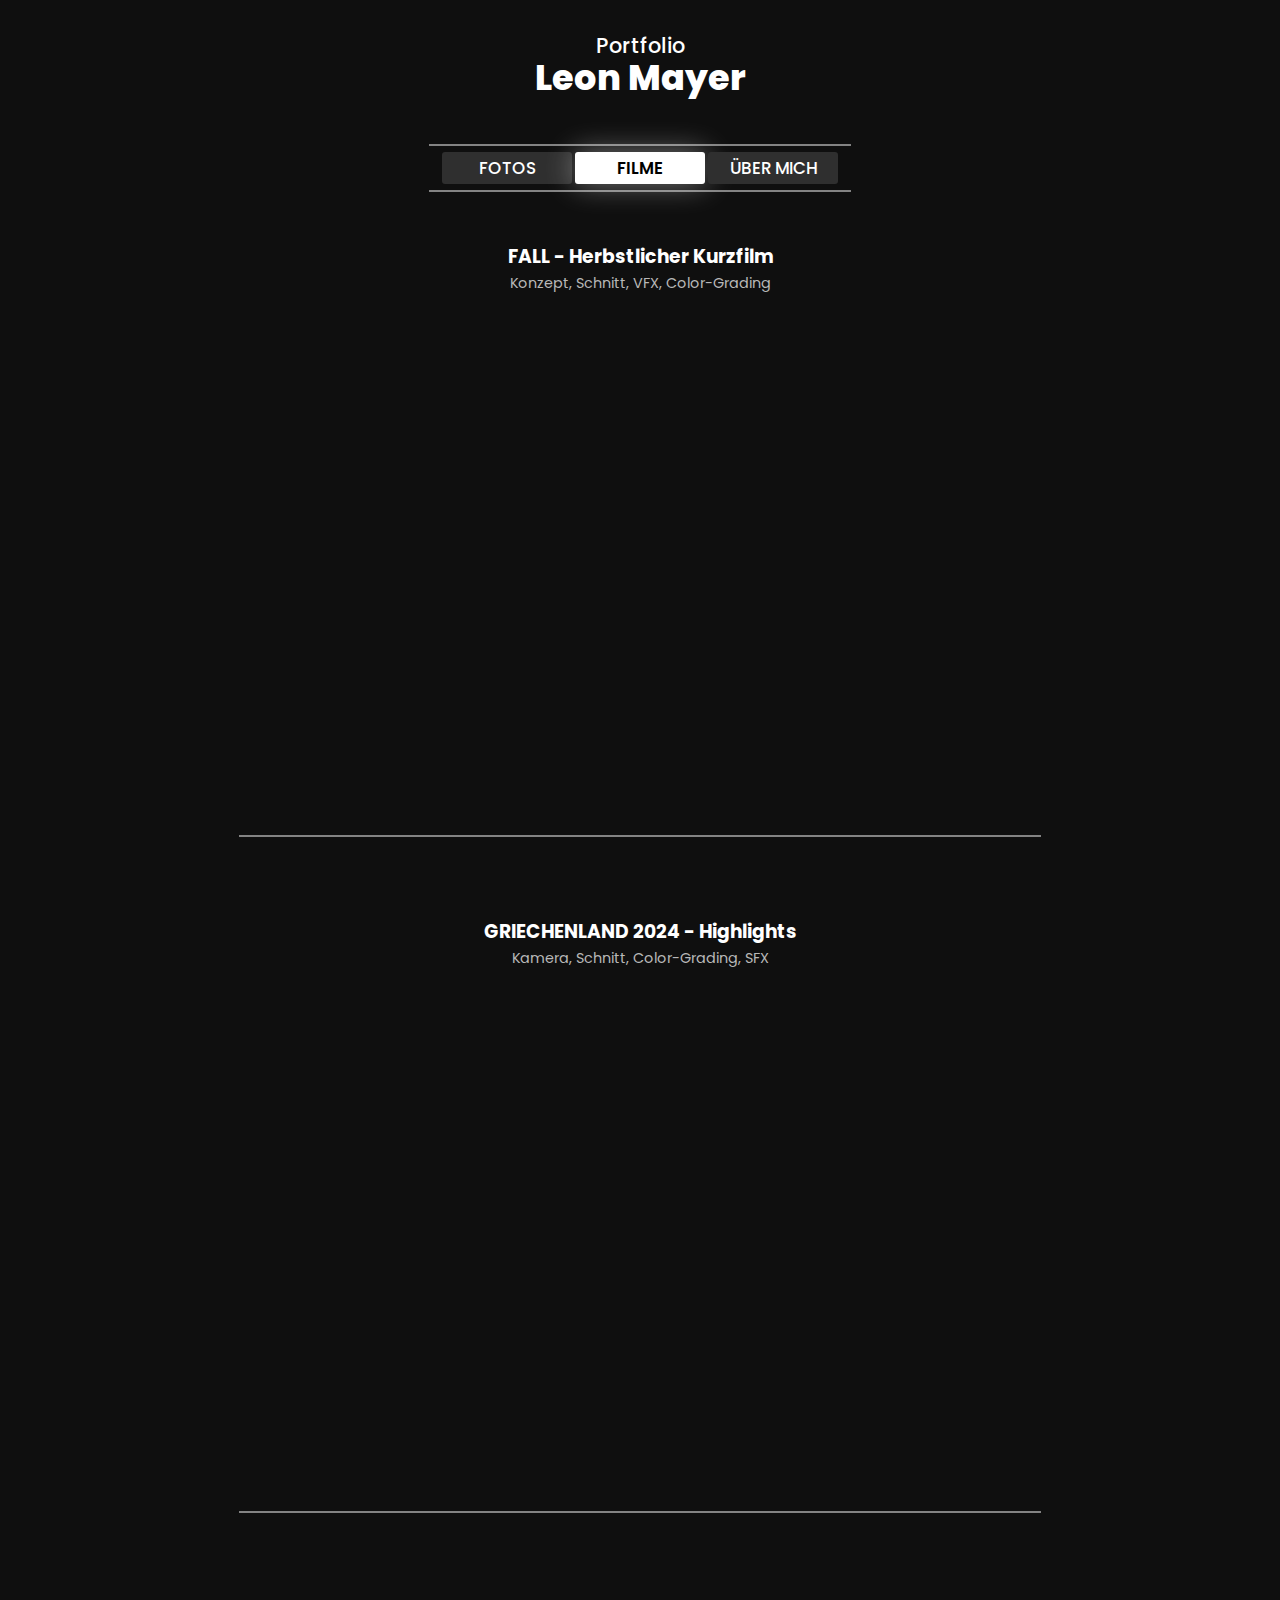
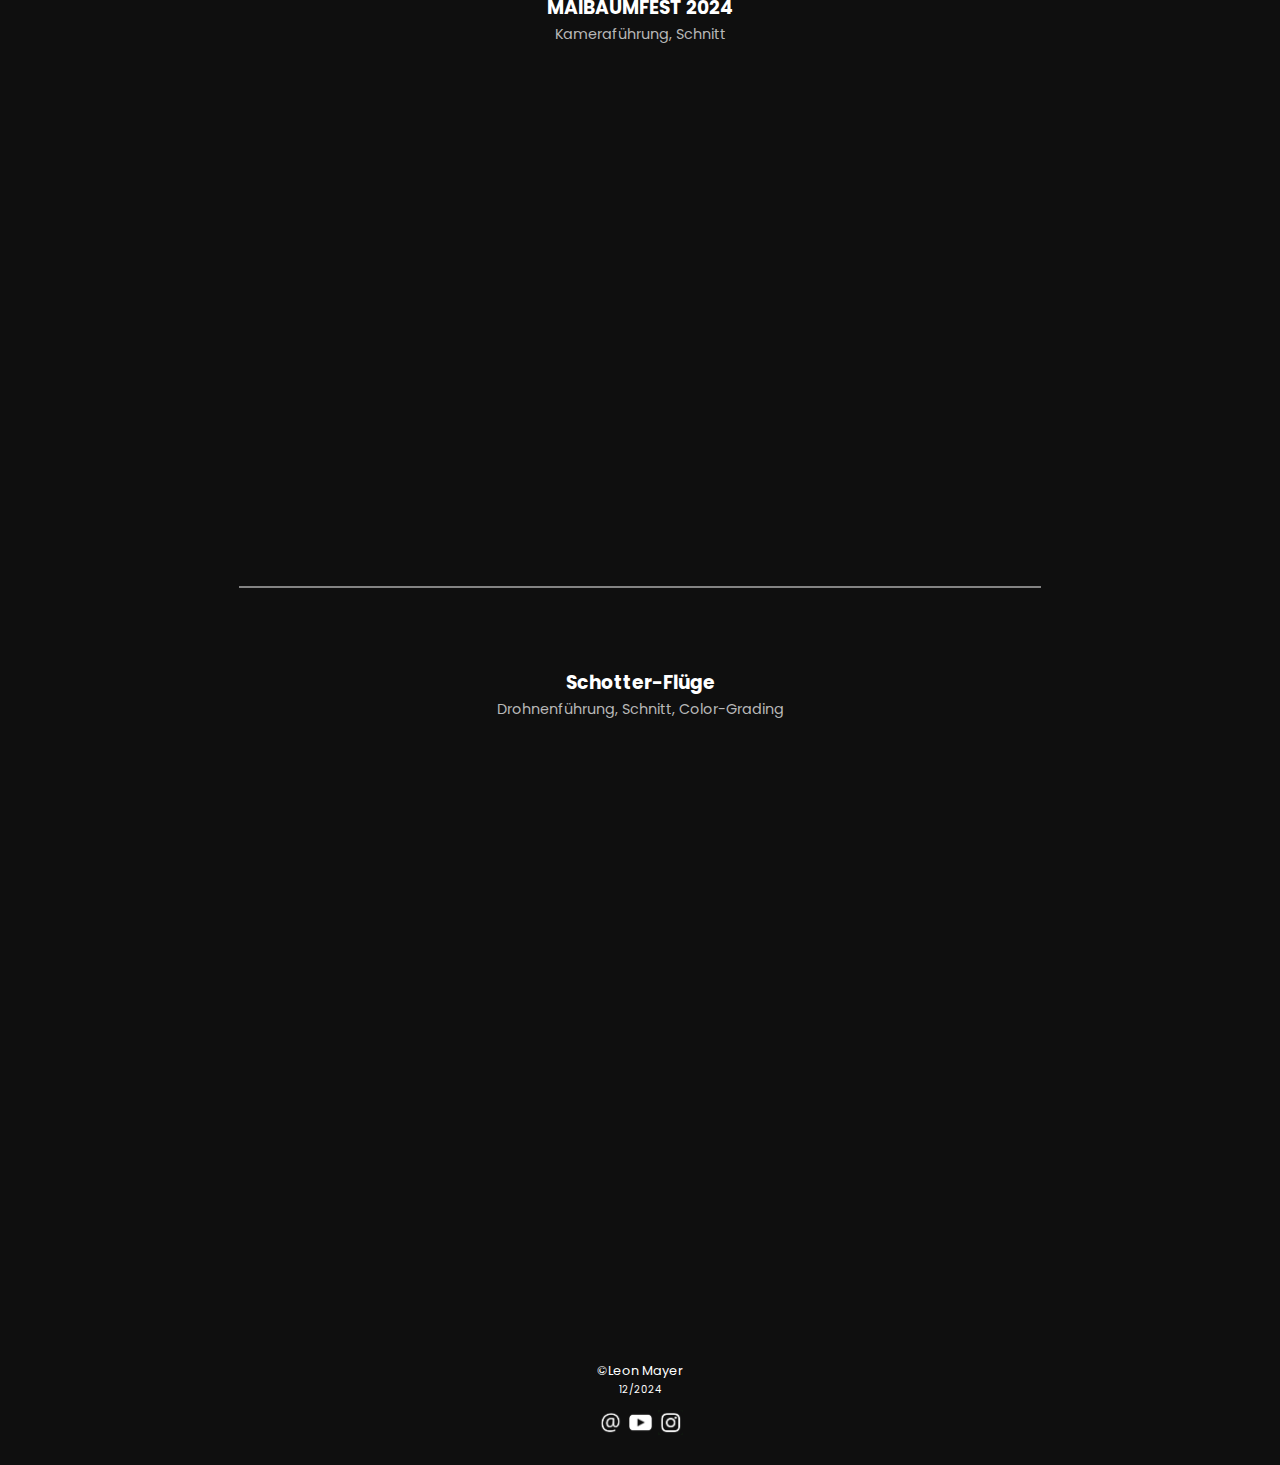
==== filme/index.html @ c73dd696 "Add files via upload" ====
<!DOCTYPE html>
<html lang="de">
<head>
    <meta charset="UTF-8">
    <meta name="viewport" content="width=device-width, initial-scale=1.0">
    <meta property="og:title" content="Leon Mayer - Portfolio">
    <meta property="og:description" content="Eine Sammlung meiner besten Fotos und Filme.">
    <meta property="og:image" content="/Fotos/Preview.jpg">
    <title>Leon Mayer - Portfolio</title>
    <link rel="stylesheet" href="/standard.css">
    <link rel="stylesheet" href="/filme.css">
    <link rel="icon" type="image/x-icon" href="/Fotos/Favicon.png">
    <style>
        #menuHome:hover {
            color: white;
        }
    </style>
</head>
<body>
    <h2>Portfolio</h2>
    <h1 style="margin-bottom: 10px;">Leon Mayer</h1>
    <hr id="firstHr">
    <div id="buttons">
        <a href="https://mayer-leon.github.io">FOTOS</a>
        <a href="/filme" class="shadow" style="color: black; background-color: white; font-weight: 600;">FILME</a>
        <a href="/über-mich">ÜBER MICH</a>
    </div>
    <hr id="secondHr">

    <h3 style="margin-bottom: 2px;">FALL - Herbstlicher Kurzfilm</h3>
    <p style="color: #b8b8b8; margin-top: 0; font-size: 0.9rem;" >Konzept, Schnitt, VFX, Color-Grading</p>
    <iframe width="1280" height="640" src="https://www.youtube.com/embed/0U8Gvdx6nfU?controls=1&showinfo=0&rel=0&modestbranding=1&vq=hd1080" title="FALL - Herbstlicher Kurzfilm" class="videos" frameborder="0" allow="accelerometer; autoplay; clipboard-write; encrypted-media; gyroscope; picture-in-picture; web-share" referrerpolicy="strict-origin-when-cross-origin" allowfullscreen></iframe>
    <hr class="width80">

    <h3 style="margin-bottom: 2px;">GRIECHENLAND 2024 - Highlights</h3>
    <p style="color: #b8b8b8; margin-top: 0; font-size: 0.9rem;" >Kamera, Schnitt, Color-Grading, SFX</p>
    <iframe width="1280" height="640" src="https://www.youtube.com/embed/SDPRp-0QzoE?controls=1&showinfo=0&rel=0&modestbranding=1&vq=hd1080" title="Griechenland 2024 - Highlights" class="videos" frameborder="0" allow="accelerometer; autoplay; clipboard-write; encrypted-media; gyroscope; picture-in-picture; web-share" referrerpolicy="strict-origin-when-cross-origin" allowfullscreen></iframe>
    <hr class="width80">

    <h3 style="margin-bottom: 2px;">MAIBAUMFEST 2024</h3>
    <p style="color: #b8b8b8; margin-top: 0; font-size: 0.9rem;">Kameraführung, Schnitt</p>
    <iframe width="1280" height="640" src="https://www.youtube.com/embed/i1Dke2Pkg2s?controls=1&showinfo=0&rel=0&modestbranding=1&vq=hd1080" title="Maibaumfest 2024" class="videos" frameborder="0" allow="accelerometer; autoplay; clipboard-write; encrypted-media; gyroscope; picture-in-picture; web-share" referrerpolicy="strict-origin-when-cross-origin" allowfullscreen></iframe>
    <hr class="width80">

    <h3 style="margin-bottom: 2px;">Schotter-Flüge</h3>
    <p style="color: #b8b8b8; margin-top: 0; font-size: 0.9rem;">Drohnenführung, Schnitt, Color-Grading</p>
    <iframe width="1280" height="640" src="https://www.youtube.com/embed/bCW0jVnxfGk?controls=1&showinfo=0&rel=0&modestbranding=1&vq=hd1080" title="Schotter-Flüge" class="videos" frameborder="0" allow="accelerometer; autoplay; clipboard-write; encrypted-media; gyroscope; picture-in-picture; web-share" referrerpolicy="strict-origin-when-cross-origin" allowfullscreen></iframe>

    <div id="footer">
        <p>©Leon Mayer<br><span class="xs">12/2024</span></p>
        <div id="socials">
            <button onclick="email()"><img src="/Fotos/Mail.jpg" alt="E-Mail"></button>
            <a href="https://youtube.com/@leonm.videos/"><img src="/Fotos/YT.jpg" alt="YouTube"></a>
            <a href="https://instagram.com/leonm.fotos/"><img src="/Fotos/Insta.jpg" alt="Instagram"></a>
        </div>
        <a href="mailto:leonmayer.fotos@gmail.com" id="mail" style="display: none;">leonmayer.fotos@gmail.com</a>
    </div>

    <script>
        function email() {
            let mail = document.getElementById("mail");
            mail.style.display = "block";
            let socials = document.getElementById("socials");
            socials.style.marginBottom = "0px";
        };

        const videos = document.querySelectorAll(".videos");
        videos.forEach(video => {
        video.style.height = document.body.scrollWidth * 0.95 / 2 + "px";
        });
    </script>
</body>
</html>
---- standard.css ----
@import url('https://fonts.googleapis.com/css2?family=Poppins:ital,wght@0,100;0,200;0,300;0,400;0,500;0,600;0,700;0,800;0,900;1,100;1,200;1,300;1,400;1,500;1,600;1,700;1,800;1,900&display=swap');

:root {
    --bg: #0f0f0f;
    --button: #2f2f2f;
    --text: #ffffff;
    --white: #ffffff;
    --black: #000000;
    --darkGrey: #b6b6b6;
    --lightGrey: #464646;
    --menu: #373737;
    --menuOver: #5555558e;
    --theme: #2179ac;
    --themeLight: #ffffff;
    --themeDark: #202020;

    --menuHeight: 50px;
    --pages: 850px;
    --maxPages: 90%;
}

body {
    font-family: "Poppins", sans-serif;
    background-color: var(--bg);
    color: var(--text);
    align-self: center;
    text-align: center;
    margin-top: 0px;
    margin-left: 0;
    margin-right: 0;
    margin-bottom: 0;
    zoom: 100%;
    scroll-behavior: smooth;
    width: 100%;
}

::selection {
    color: var(--black);
    background-color: var(--white);
}

h1 {
    margin-bottom: 0px;
    margin-top: -10px;
    padding-top: -10px;
    font-size: 35px;
    font-weight: 800;
}

h2 {
    margin-top: 30px;
    margin-bottom: 0px;
    font-weight: 500;
    font-size: 1.3rem;
}

.h3 {
    font-weight: 400;
    margin-left: 0px;
    margin-right: 0px;
    margin-top: 0;
    margin-bottom: 5px;
    font-size: 1.2rem;
    display: inline-block;
}

a {    
    color: var(--white);
}

p {
    font-size: 1rem;
    margin-top: 10px;
}

button {
    font-family: "Poppins", sans-serif;
    font-size: 1.05rem;
    font-weight: 700;
    text-decoration: none;
    height: 30px;
    padding-bottom: 2px;
    padding-left: 40px;
    padding-right: 40px;
    border-radius: 70px;
    border-style: none;
}

#buttons {
    display: flex;
    flex-direction: row;
    align-items: center;
    justify-content: center;
    flex-wrap: wrap;
    gap: 3px;
    max-width: 90%;
    width: 396px;
    margin: auto;
}

#buttons a {
    background-color: var(--button);
    display: inline;
    position: relative;
    text-decoration: none;
    width: 130px;
    padding-top: 3px;
    padding-bottom: 3px;
    font-size: 1.05rem;
    font-weight: 500;
    transition: 200ms;
    border-radius: 3px;
}

hr {
    border-color: #838383;
    border-style: solid;
    border-width: 1px;
    width: 420px;
    max-width: 90%;
}

#firstHr {
    margin-top: 40px;
    margin-bottom: 6px;
}

#secondHr {
    margin-top: 6px;
    margin-bottom: 50px;
}

button:hover {
    cursor: pointer;
}

@media (max-width: 457px) {
    #buttons {
        width: 400px;
    }

    #buttons a {
        width: 300px;
    }

    hr {
        width: 320px;
    }
}

#footer {
    margin-top: 120px;
}

#footer p, a {
    font-size: .8rem;
    padding: 0;
    margin-top: 0;
}

#mail {
    display: none;
    margin-bottom: 15px;
    margin-top: 5px;
}

#footer a {
    display: block;
}

#socials {
    margin: auto;
    display: flex;
    flex-direction: row;
    align-items: center;
    justify-content: center;
    height: 30px;
    gap: 5px;
    margin-top: 0px;
    margin-bottom: 25px;
}

#socials button {
    margin: 0;
    padding: 0;
    background-color: transparent;
}

#socials p {
    margin-right: 3px;
    padding-top: 6px;
}

#socials a img, #socials button img {
    width: 25px;
    mix-blend-mode: screen;
}

@media (hover: hover) and (pointer: fine) {
    #buttons a:hover {
        background-color: rgb(83, 83, 83);
    }
}

.xs {
    font-size: 10px;
}

@media (min-width: 457px) {
    .shadow {
        box-shadow: 0px 0px 30px #ffffff6e;
    }
}
---- filme.css ----
#menuFilme, #dialogFilme {
    color: white;
}

#space {
    height: var(--menuHeight);
}

.videos {
    width: 95%;
    max-width: 1000px;
    max-height: 500px;
    border-radius: 5px;
}

.width80 {
    width: 80%;
    max-width: 800px;
    margin-top: 20px;
    margin-bottom: 80px;
}

.comingSoon {
    background-color: #11202b;
    margin: auto;
    display: flex;
    flex-direction: row;
    align-items: center;
    justify-content: center;
    width: 95%;
    max-width: 1000px;
    border-radius: 5px;
}

.comingSoon p {
    font-size: 15px;
    font-weight: 500;
}
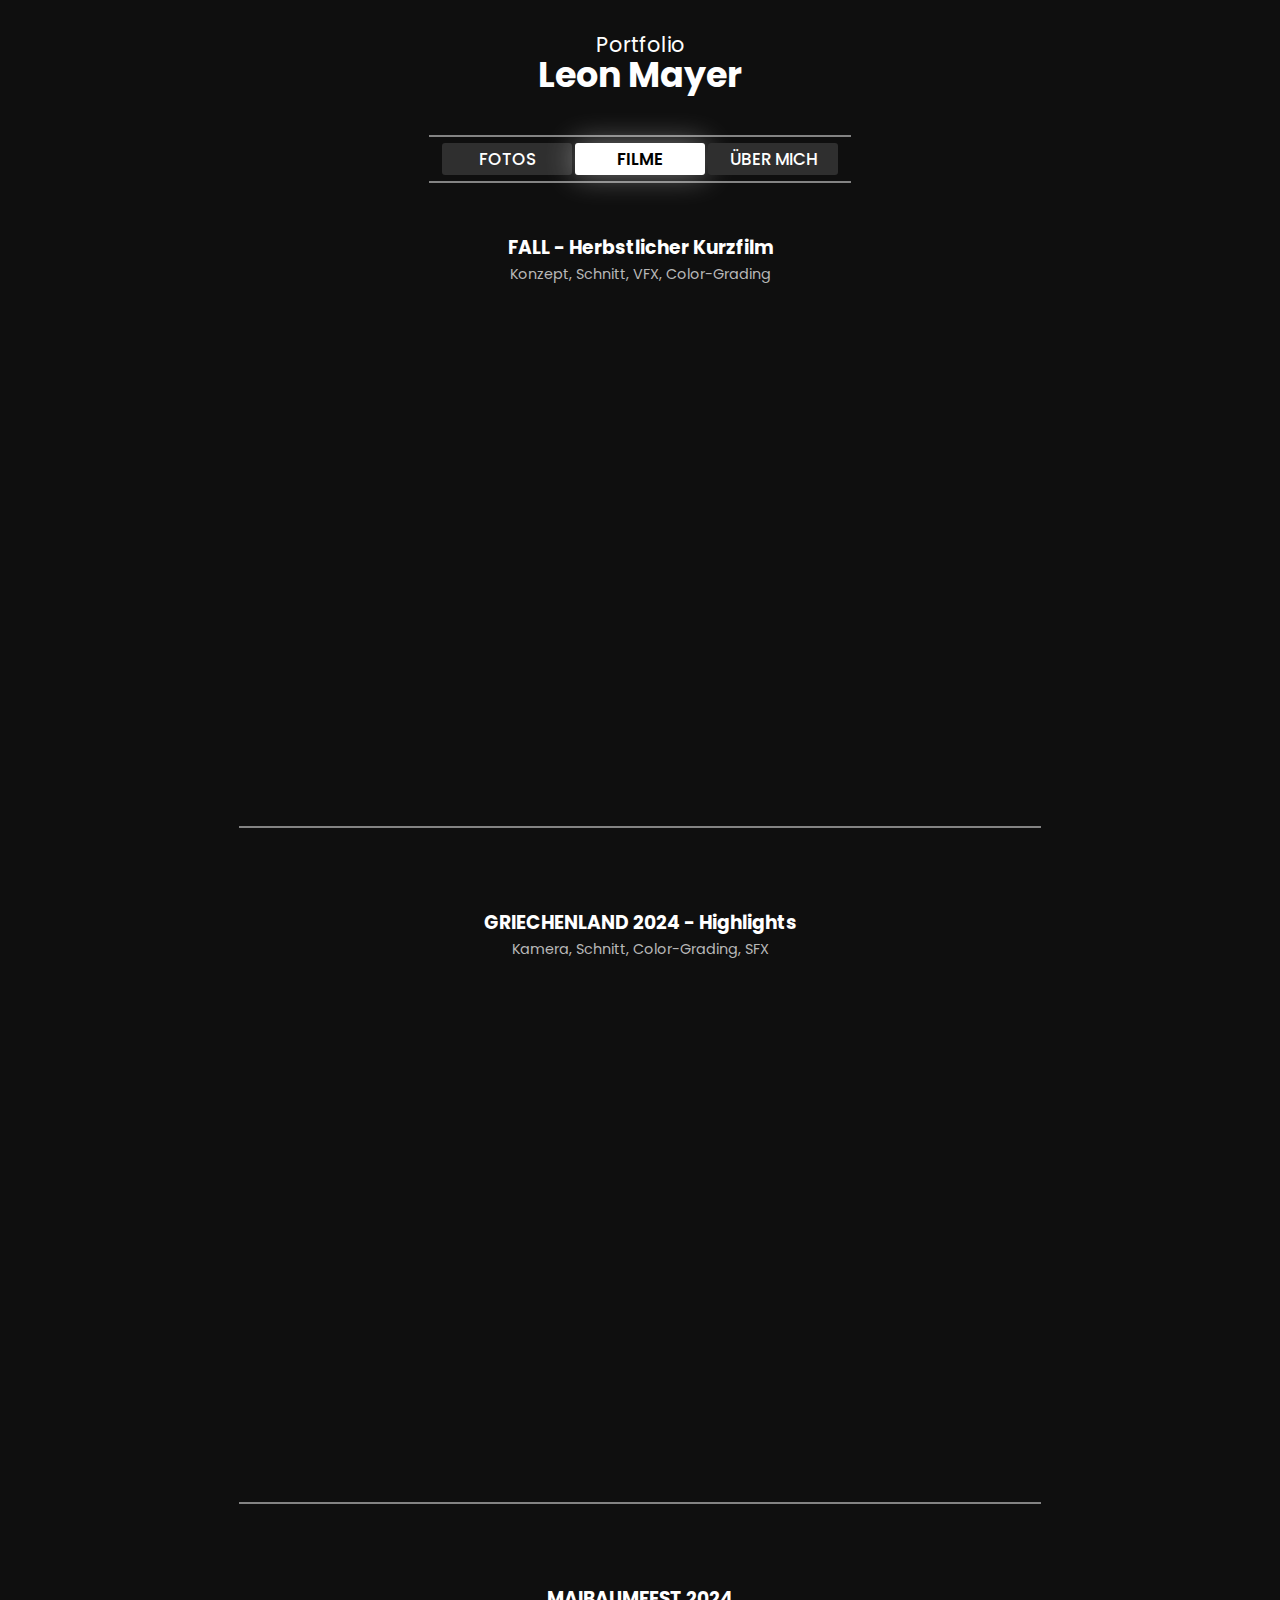
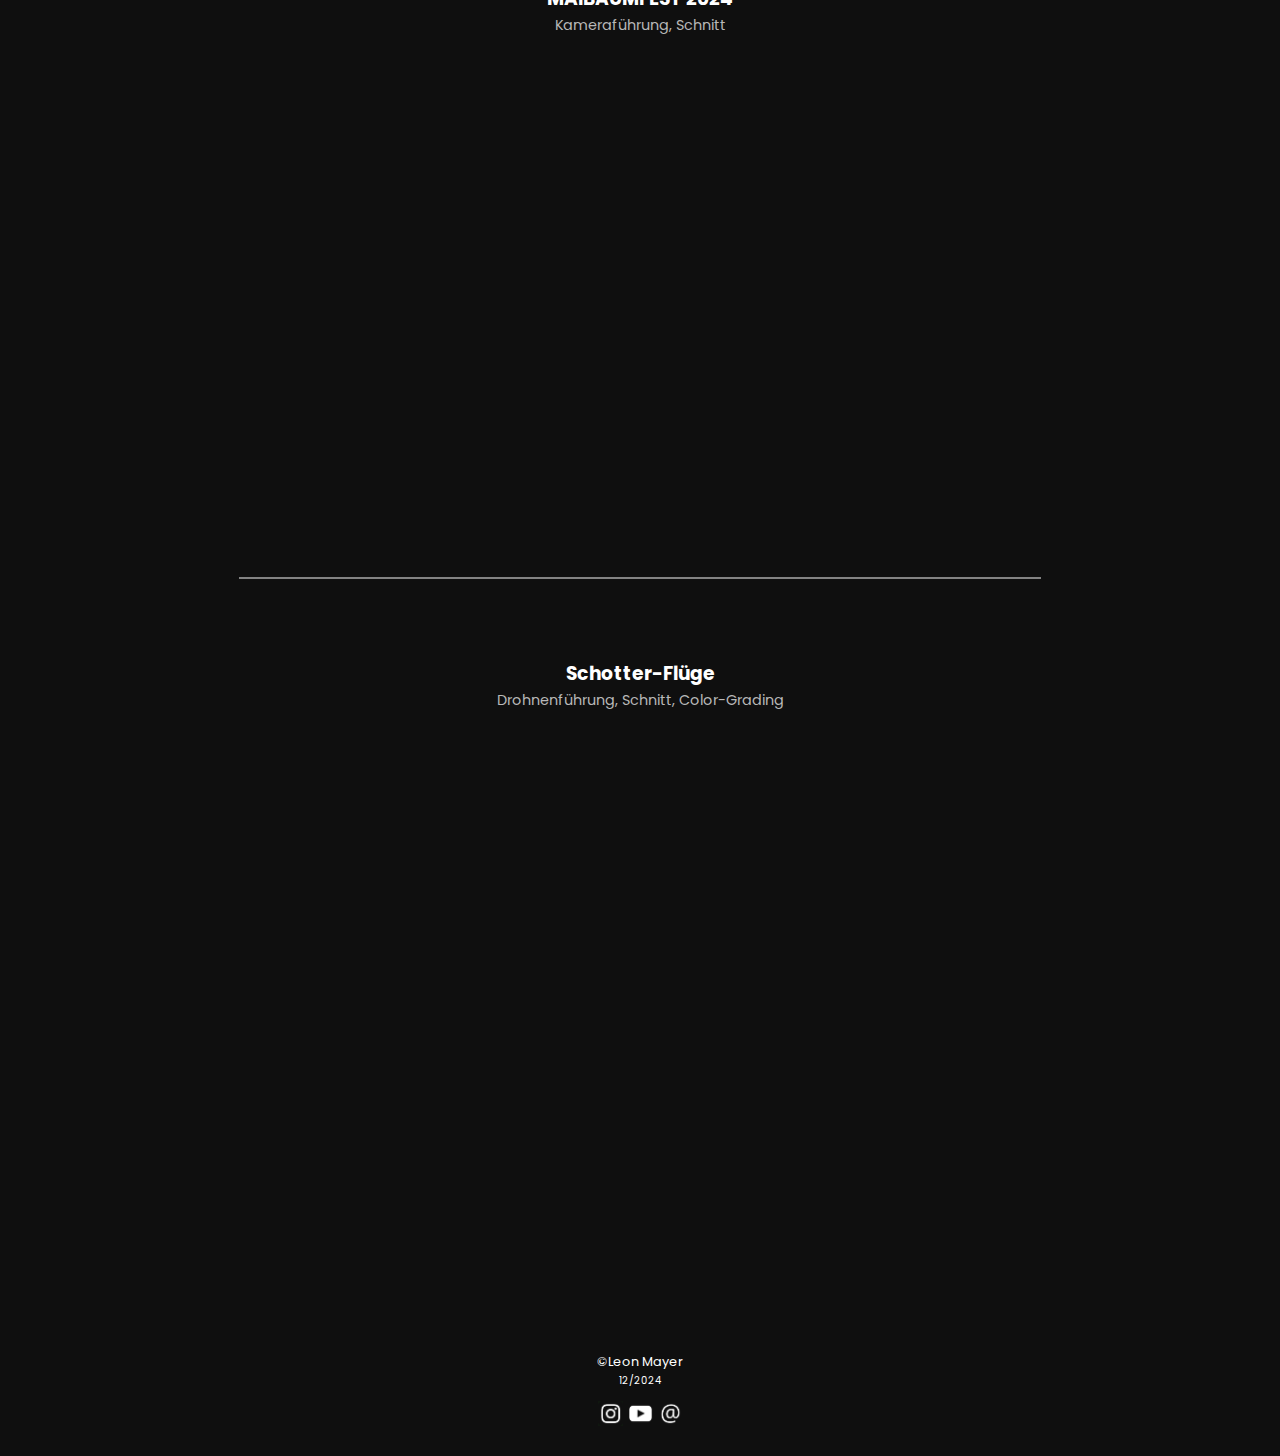
==== commit 94212a17: "Add files via upload" ====
--- a/filme/index.html
+++ b/filme/index.html
@@ -21,7 +21,7 @@
     <h1 style="margin-bottom: 10px;">Leon Mayer</h1>
     <hr id="firstHr">
     <div id="buttons">
-        <a href="https://mayer-leon.github.io">FOTOS</a>
+        <a href="/">FOTOS</a>
         <a href="/filme" class="shadow" style="color: black; background-color: white; font-weight: 600;">FILME</a>
         <a href="/über-mich">ÜBER MICH</a>
     </div>
@@ -49,9 +49,9 @@
     <div id="footer">
         <p>©Leon Mayer<br><span class="xs">12/2024</span></p>
         <div id="socials">
+            <a href="https://instagram.com/leonm.fotos/"><img src="/Fotos/Insta.jpg" alt="Instagram"></a>
+            <a href="https://youtube.com/@leonm.videos/"><img src="/Fotos/YT.jpg" alt="YouTube"></a>
             <button onclick="email()"><img src="/Fotos/Mail.jpg" alt="E-Mail"></button>
-            <a href="https://youtube.com/@leonm.videos/"><img src="/Fotos/YT.jpg" alt="YouTube"></a>
-            <a href="https://instagram.com/leonm.fotos/"><img src="/Fotos/Insta.jpg" alt="Instagram"></a>
         </div>
         <a href="mailto:leonmayer.fotos@gmail.com" id="mail" style="display: none;">leonmayer.fotos@gmail.com</a>
     </div>
--- a/standard.css
+++ b/standard.css
@@ -6,12 +6,8 @@
     --text: #ffffff;
     --white: #ffffff;
     --black: #000000;
-    --darkGrey: #b6b6b6;
-    --lightGrey: #464646;
-    --menu: #373737;
-    --menuOver: #5555558e;
-    --theme: #2179ac;
-    --themeLight: #ffffff;
+    --grey: #535353;
+    --shadow: #ffffff6e;
     --themeDark: #202020;
 
     --menuHeight: 50px;
@@ -41,17 +37,18 @@
 
 h1 {
     margin-bottom: 0px;
-    margin-top: -10px;
-    padding-top: -10px;
+    margin-top: 0px;
     font-size: 35px;
-    font-weight: 800;
+    font-weight: 700;
+    line-height: 40px;
 }
 
 h2 {
-    margin-top: 30px;
+    margin-top: 35px;
     margin-bottom: 0px;
-    font-weight: 500;
+    font-weight: 400;
     font-size: 1.3rem;
+    line-height: 20px;
 }
 
 .h3 {
@@ -198,7 +195,7 @@
 
 @media (hover: hover) and (pointer: fine) {
     #buttons a:hover {
-        background-color: rgb(83, 83, 83);
+        background-color: var(--grey)
     }
 }
 
@@ -208,6 +205,6 @@
 
 @media (min-width: 457px) {
     .shadow {
-        box-shadow: 0px 0px 30px #ffffff6e;
+        box-shadow: 0px 0px 30px var(--shadow);
     }
 }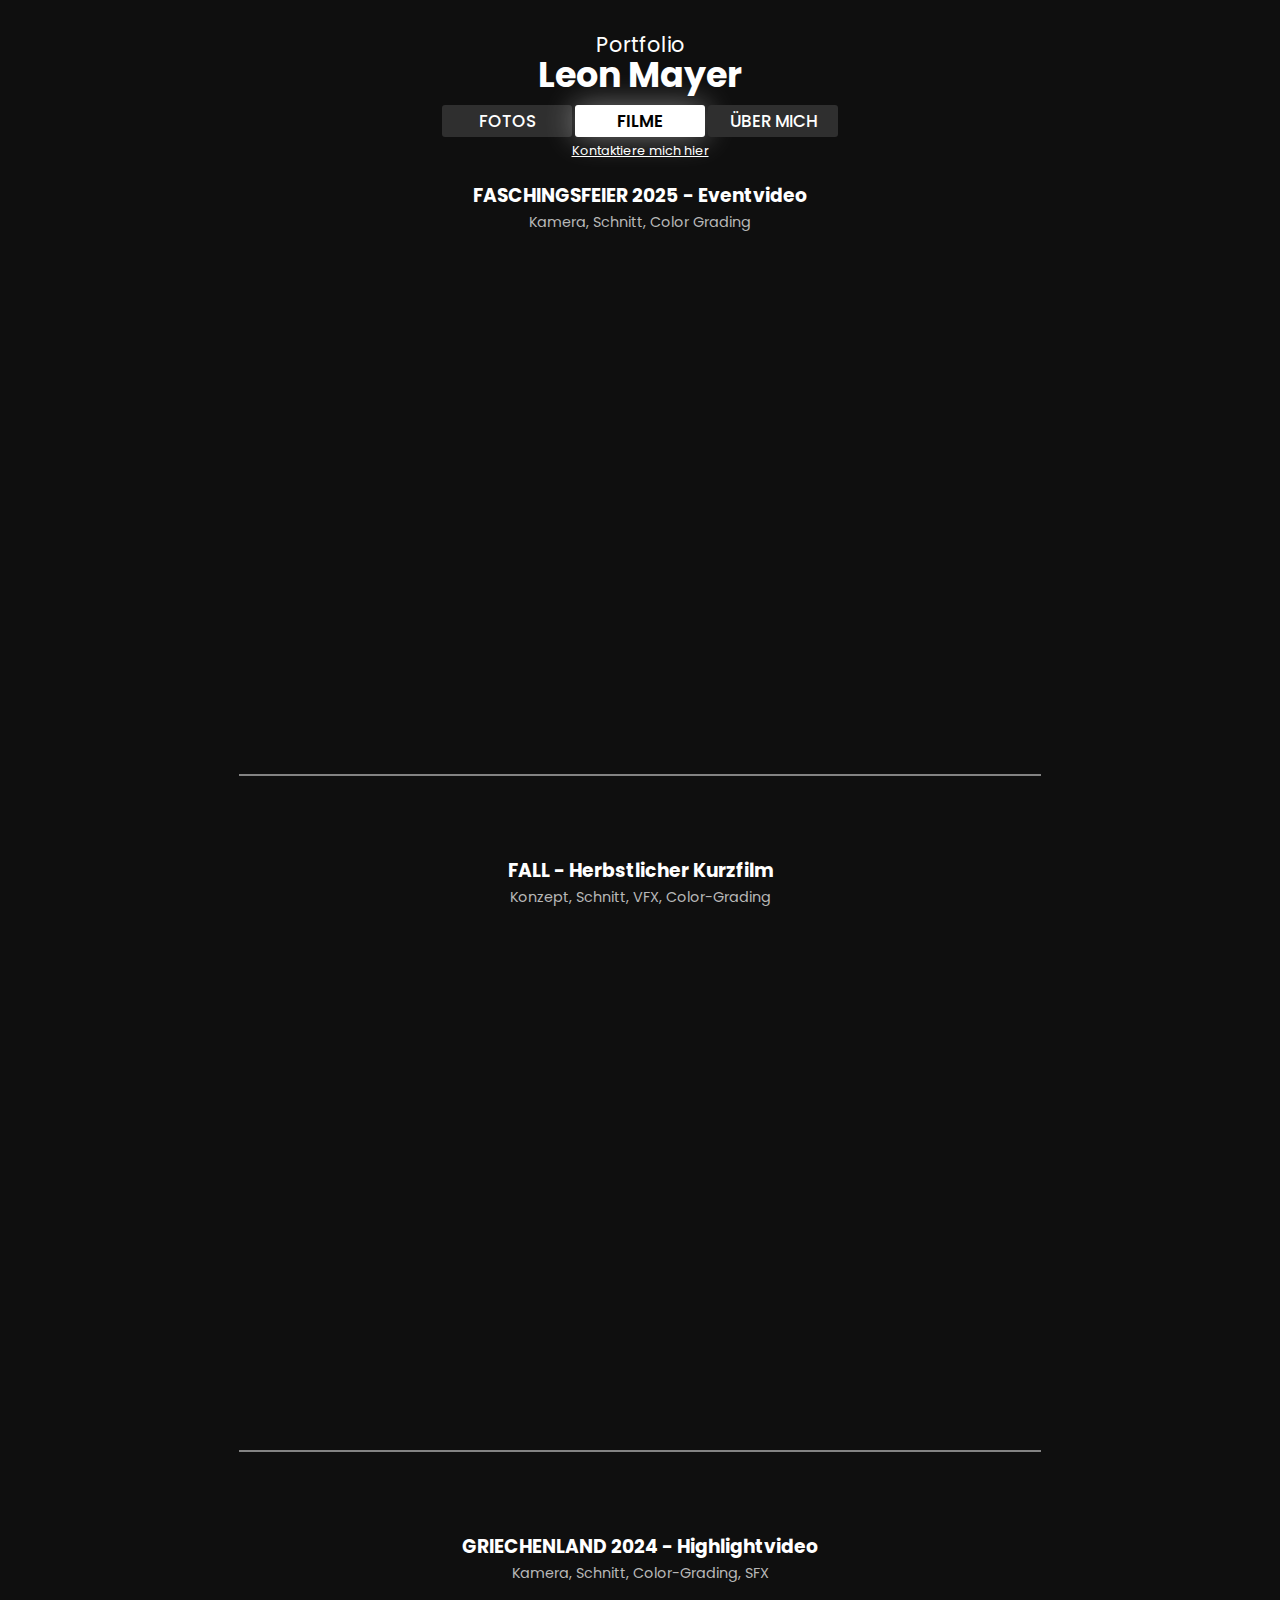
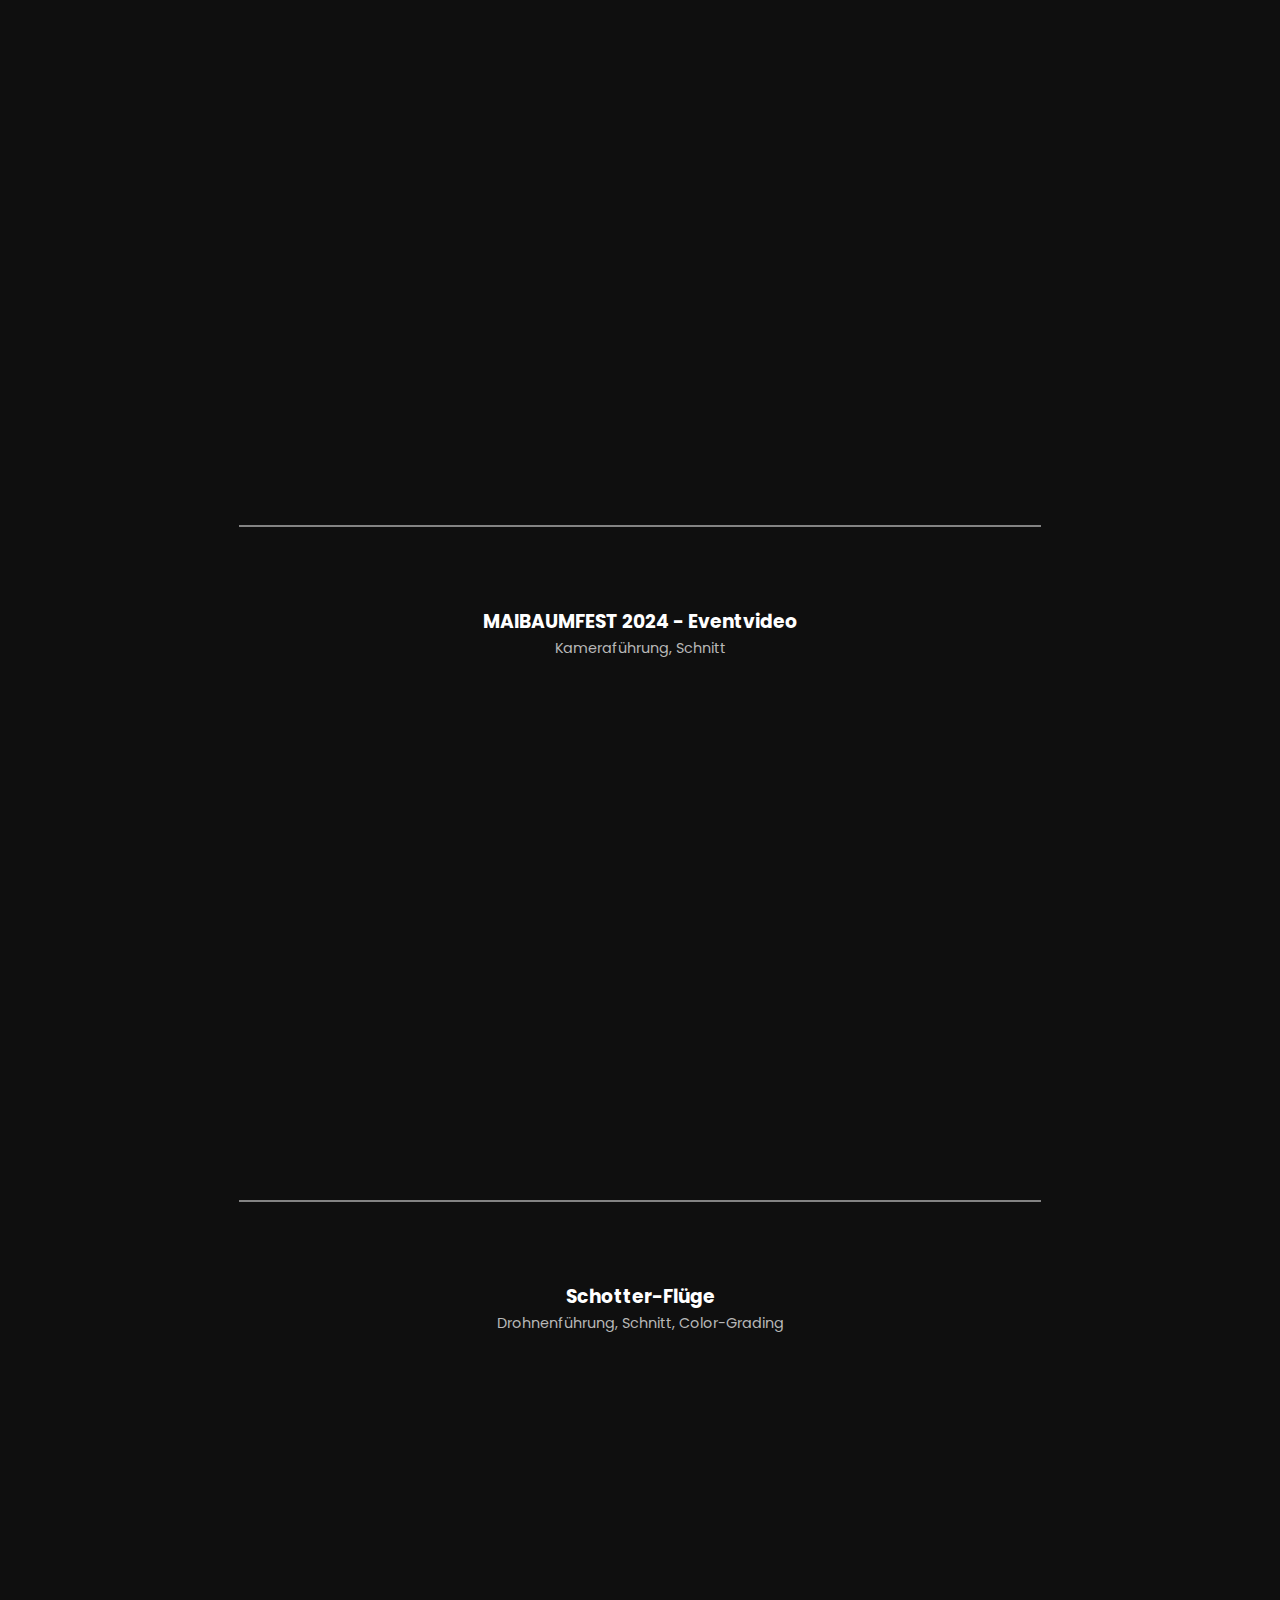
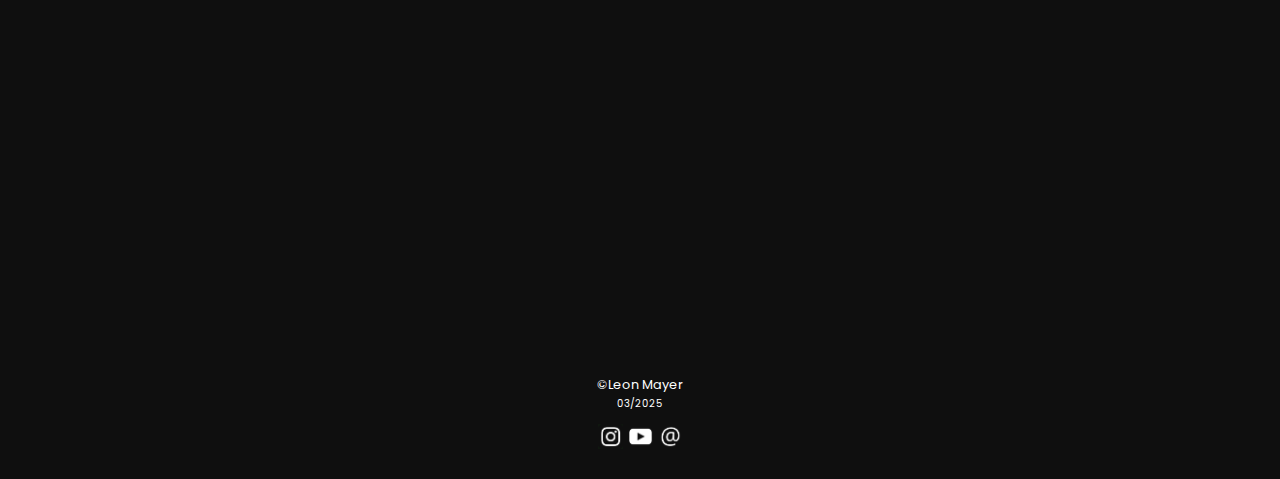
==== commit 68bb8d98: "Add files via upload" ====
--- a/filme/index.html
+++ b/filme/index.html
@@ -17,27 +17,30 @@
     </style>
 </head>
 <body>
-    <h2>Portfolio</h2>
-    <h1 style="margin-bottom: 10px;">Leon Mayer</h1>
-    <hr id="firstHr">
+    <a href="/" style="text-decoration: none;"><h2>Portfolio</h2></a>
+    <a href="/" style="text-decoration: none;"><h1 style="margin-bottom: 10px;">Leon Mayer</h1></a>
     <div id="buttons">
         <a href="/">FOTOS</a>
-        <a href="/filme" class="shadow" style="color: black; background-color: white; font-weight: 600;">FILME</a>
-        <a href="/über-mich">ÜBER MICH</a>
+        <a href="/filme/" class="shadow" style="color: black; background-color: white; font-weight: 600;">FILME</a>
+        <a href="/über-mich/">ÜBER MICH</a>
     </div>
-    <hr id="secondHr">
+    <a href="/kontakt/" class="contact">Kontaktiere mich hier</a>
+
+    <h3 style="margin-bottom: 2px;">FASCHINGSFEIER 2025 - Eventvideo</h3>
+    <p style="color: #b8b8b8; margin-top: 0; font-size: 0.9rem;" >Kamera, Schnitt, Color Grading</p>
+    <iframe width="560" height="315" src="https://www.youtube.com/embed/kY2e0JKY5t4?controls=1&showinfo=0&rel=0&modestbranding=1&vq=hd1080" title="FASCHINGSFEIER 2025 - Fitzinger & Hofbauer" class="videos" frameborder="0" allow="accelerometer; autoplay; clipboard-write; encrypted-media; gyroscope; picture-in-picture; web-share" referrerpolicy="strict-origin-when-cross-origin" allowfullscreen></iframe>    <hr class="width80">
 
     <h3 style="margin-bottom: 2px;">FALL - Herbstlicher Kurzfilm</h3>
     <p style="color: #b8b8b8; margin-top: 0; font-size: 0.9rem;" >Konzept, Schnitt, VFX, Color-Grading</p>
     <iframe width="1280" height="640" src="https://www.youtube.com/embed/0U8Gvdx6nfU?controls=1&showinfo=0&rel=0&modestbranding=1&vq=hd1080" title="FALL - Herbstlicher Kurzfilm" class="videos" frameborder="0" allow="accelerometer; autoplay; clipboard-write; encrypted-media; gyroscope; picture-in-picture; web-share" referrerpolicy="strict-origin-when-cross-origin" allowfullscreen></iframe>
     <hr class="width80">
 
-    <h3 style="margin-bottom: 2px;">GRIECHENLAND 2024 - Highlights</h3>
+    <h3 style="margin-bottom: 2px;">GRIECHENLAND 2024 - Highlightvideo</h3>
     <p style="color: #b8b8b8; margin-top: 0; font-size: 0.9rem;" >Kamera, Schnitt, Color-Grading, SFX</p>
     <iframe width="1280" height="640" src="https://www.youtube.com/embed/SDPRp-0QzoE?controls=1&showinfo=0&rel=0&modestbranding=1&vq=hd1080" title="Griechenland 2024 - Highlights" class="videos" frameborder="0" allow="accelerometer; autoplay; clipboard-write; encrypted-media; gyroscope; picture-in-picture; web-share" referrerpolicy="strict-origin-when-cross-origin" allowfullscreen></iframe>
     <hr class="width80">
 
-    <h3 style="margin-bottom: 2px;">MAIBAUMFEST 2024</h3>
+    <h3 style="margin-bottom: 2px;">MAIBAUMFEST 2024 - Eventvideo</h3>
     <p style="color: #b8b8b8; margin-top: 0; font-size: 0.9rem;">Kameraführung, Schnitt</p>
     <iframe width="1280" height="640" src="https://www.youtube.com/embed/i1Dke2Pkg2s?controls=1&showinfo=0&rel=0&modestbranding=1&vq=hd1080" title="Maibaumfest 2024" class="videos" frameborder="0" allow="accelerometer; autoplay; clipboard-write; encrypted-media; gyroscope; picture-in-picture; web-share" referrerpolicy="strict-origin-when-cross-origin" allowfullscreen></iframe>
     <hr class="width80">
@@ -47,23 +50,15 @@
     <iframe width="1280" height="640" src="https://www.youtube.com/embed/bCW0jVnxfGk?controls=1&showinfo=0&rel=0&modestbranding=1&vq=hd1080" title="Schotter-Flüge" class="videos" frameborder="0" allow="accelerometer; autoplay; clipboard-write; encrypted-media; gyroscope; picture-in-picture; web-share" referrerpolicy="strict-origin-when-cross-origin" allowfullscreen></iframe>
 
     <div id="footer">
-        <p>©Leon Mayer<br><span class="xs">12/2024</span></p>
+        <p>©Leon Mayer<br><span class="xs">03/2025</span></p>
         <div id="socials">
             <a href="https://instagram.com/leonm.fotos/"><img src="/Fotos/Insta.jpg" alt="Instagram"></a>
             <a href="https://youtube.com/@leonm.videos/"><img src="/Fotos/YT.jpg" alt="YouTube"></a>
-            <button onclick="email()"><img src="/Fotos/Mail.jpg" alt="E-Mail"></button>
+            <a href="/kontakt/"><img src="/Fotos/Mail.jpg" alt="E-Mail"></a>
         </div>
-        <a href="mailto:leonmayer.fotos@gmail.com" id="mail" style="display: none;">leonmayer.fotos@gmail.com</a>
     </div>
 
     <script>
-        function email() {
-            let mail = document.getElementById("mail");
-            mail.style.display = "block";
-            let socials = document.getElementById("socials");
-            socials.style.marginBottom = "0px";
-        };
-
         const videos = document.querySelectorAll(".videos");
         videos.forEach(video => {
         video.style.height = document.body.scrollWidth * 0.95 / 2 + "px";
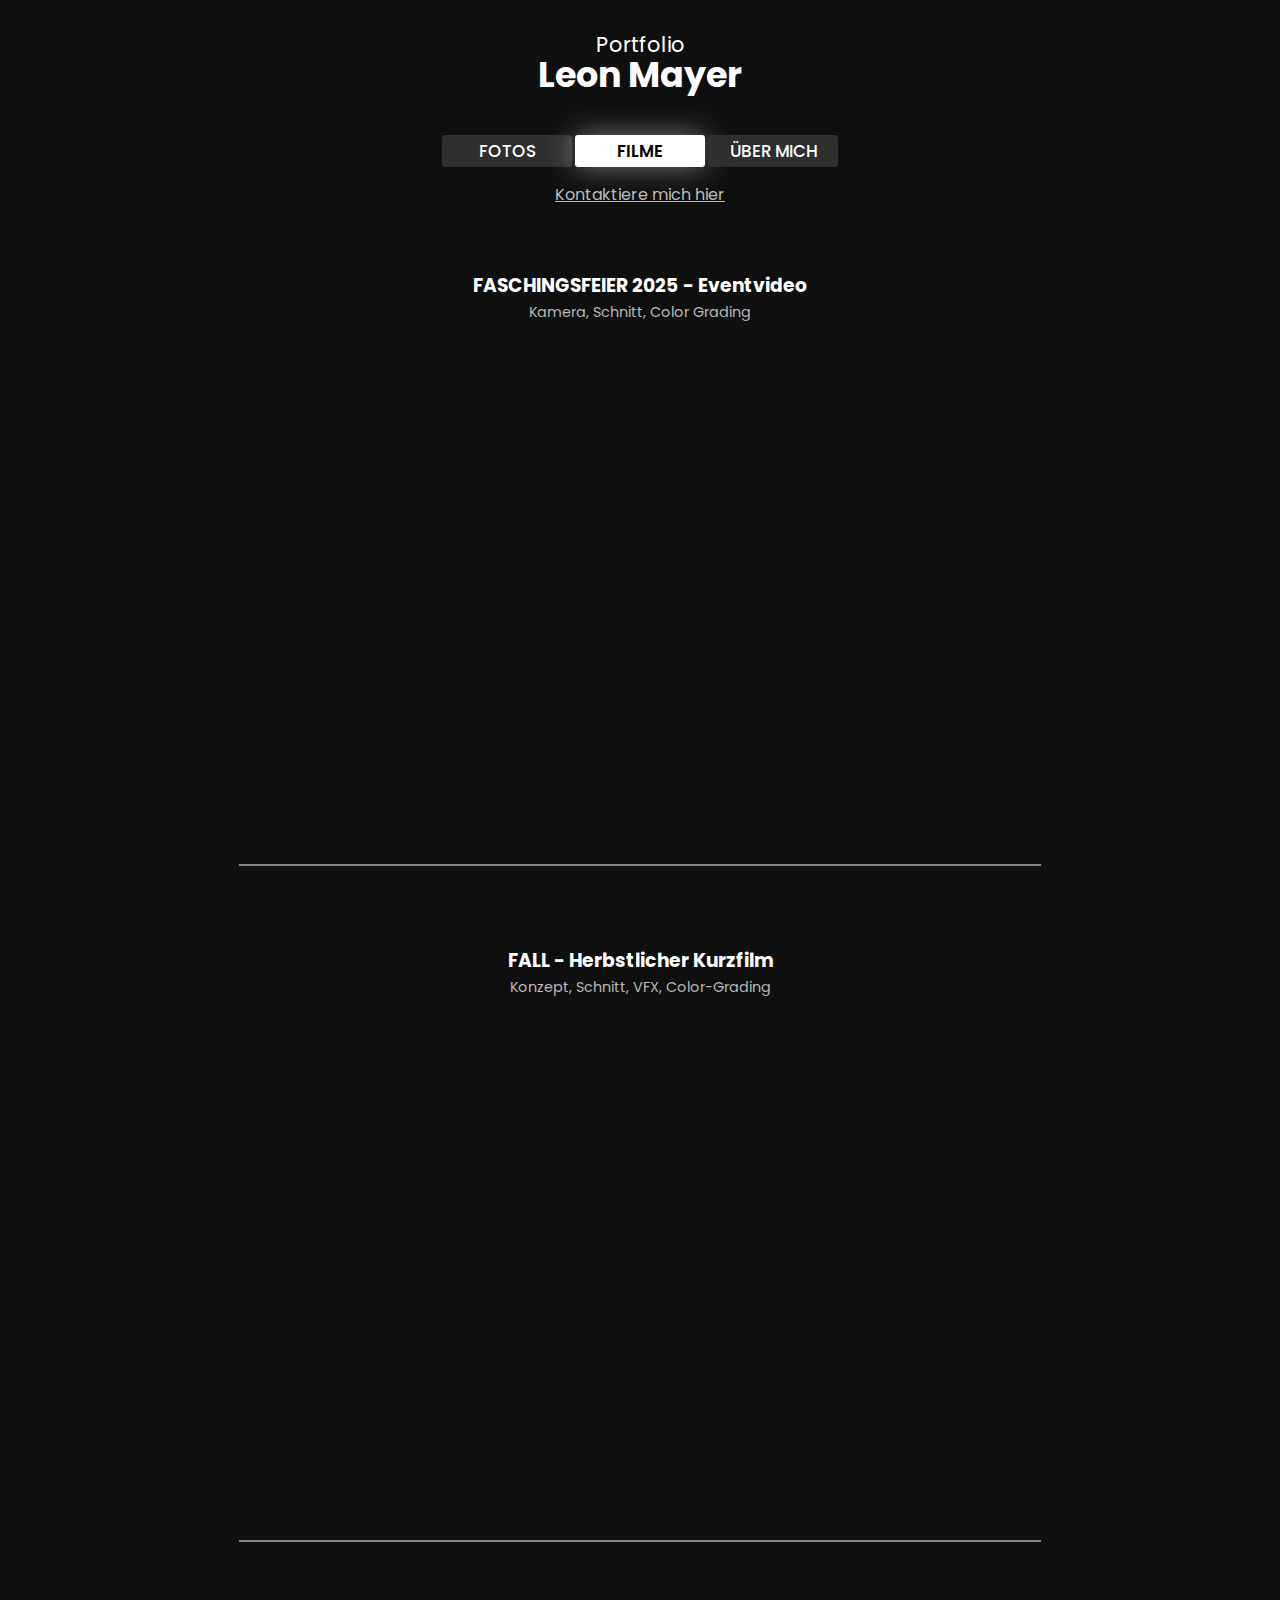
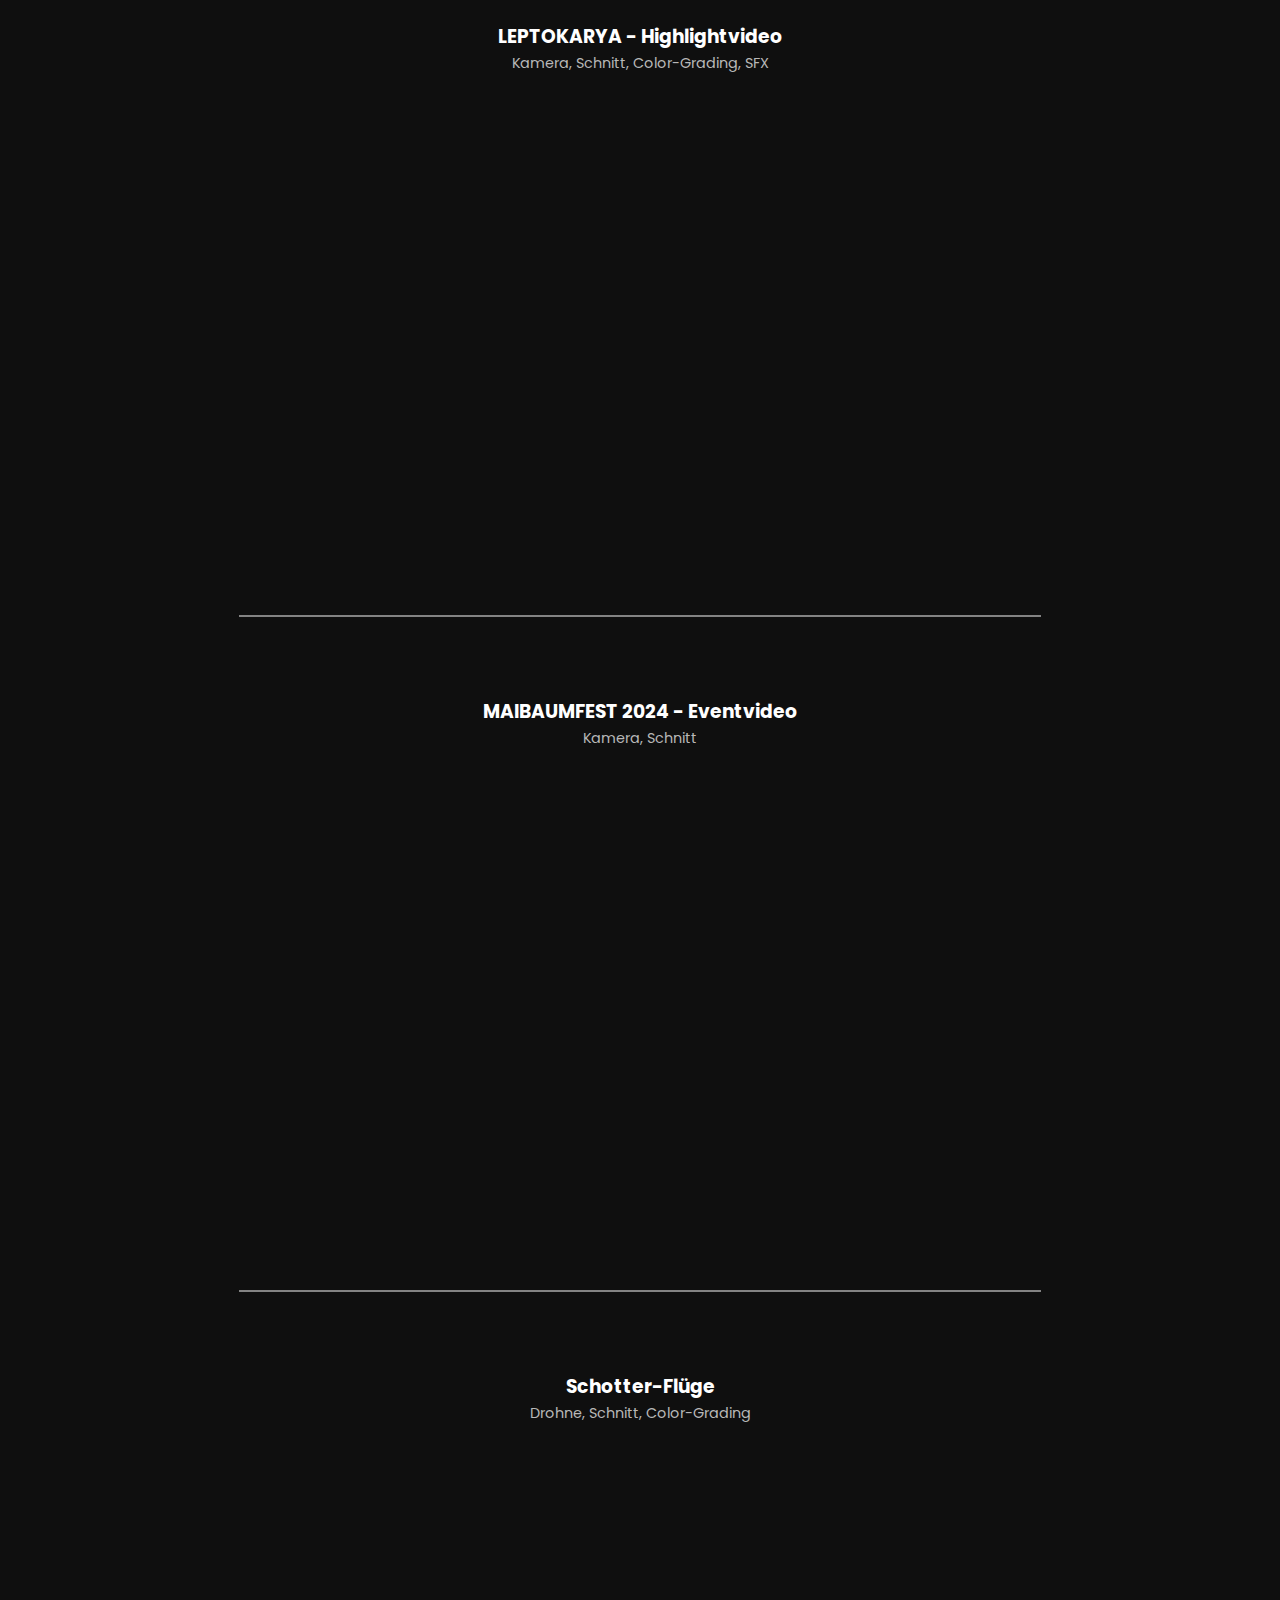
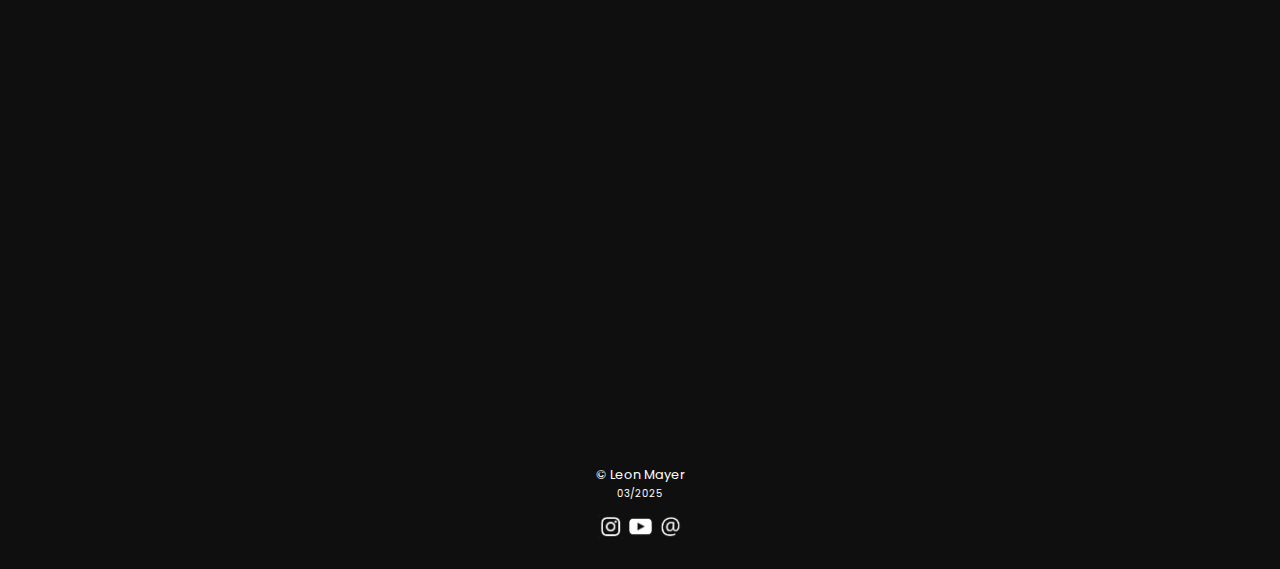
==== commit f106defa: "Add files via upload" ====
--- a/filme/index.html
+++ b/filme/index.html
@@ -35,22 +35,22 @@
     <iframe width="1280" height="640" src="https://www.youtube.com/embed/0U8Gvdx6nfU?controls=1&showinfo=0&rel=0&modestbranding=1&vq=hd1080" title="FALL - Herbstlicher Kurzfilm" class="videos" frameborder="0" allow="accelerometer; autoplay; clipboard-write; encrypted-media; gyroscope; picture-in-picture; web-share" referrerpolicy="strict-origin-when-cross-origin" allowfullscreen></iframe>
     <hr class="width80">
 
-    <h3 style="margin-bottom: 2px;">GRIECHENLAND 2024 - Highlightvideo</h3>
+    <h3 style="margin-bottom: 2px;">LEPTOKARYA - Highlightvideo</h3>
     <p style="color: #b8b8b8; margin-top: 0; font-size: 0.9rem;" >Kamera, Schnitt, Color-Grading, SFX</p>
-    <iframe width="1280" height="640" src="https://www.youtube.com/embed/SDPRp-0QzoE?controls=1&showinfo=0&rel=0&modestbranding=1&vq=hd1080" title="Griechenland 2024 - Highlights" class="videos" frameborder="0" allow="accelerometer; autoplay; clipboard-write; encrypted-media; gyroscope; picture-in-picture; web-share" referrerpolicy="strict-origin-when-cross-origin" allowfullscreen></iframe>
+    <iframe width="1280" height="640" src="https://www.youtube.com/embed/nU8iZ3wbO14?controls=1&showinfo=0&rel=0&modestbranding=1&vq=hd1080" title="Griechenland 2024 - Highlights" class="videos" frameborder="0" allow="accelerometer; autoplay; clipboard-write; encrypted-media; gyroscope; picture-in-picture; web-share" referrerpolicy="strict-origin-when-cross-origin" allowfullscreen></iframe>
     <hr class="width80">
 
     <h3 style="margin-bottom: 2px;">MAIBAUMFEST 2024 - Eventvideo</h3>
-    <p style="color: #b8b8b8; margin-top: 0; font-size: 0.9rem;">Kameraführung, Schnitt</p>
+    <p style="color: #b8b8b8; margin-top: 0; font-size: 0.9rem;">Kamera, Schnitt</p>
     <iframe width="1280" height="640" src="https://www.youtube.com/embed/i1Dke2Pkg2s?controls=1&showinfo=0&rel=0&modestbranding=1&vq=hd1080" title="Maibaumfest 2024" class="videos" frameborder="0" allow="accelerometer; autoplay; clipboard-write; encrypted-media; gyroscope; picture-in-picture; web-share" referrerpolicy="strict-origin-when-cross-origin" allowfullscreen></iframe>
     <hr class="width80">
 
     <h3 style="margin-bottom: 2px;">Schotter-Flüge</h3>
-    <p style="color: #b8b8b8; margin-top: 0; font-size: 0.9rem;">Drohnenführung, Schnitt, Color-Grading</p>
+    <p style="color: #b8b8b8; margin-top: 0; font-size: 0.9rem;">Drohne, Schnitt, Color-Grading</p>
     <iframe width="1280" height="640" src="https://www.youtube.com/embed/bCW0jVnxfGk?controls=1&showinfo=0&rel=0&modestbranding=1&vq=hd1080" title="Schotter-Flüge" class="videos" frameborder="0" allow="accelerometer; autoplay; clipboard-write; encrypted-media; gyroscope; picture-in-picture; web-share" referrerpolicy="strict-origin-when-cross-origin" allowfullscreen></iframe>
 
     <div id="footer">
-        <p>©Leon Mayer<br><span class="xs">03/2025</span></p>
+        <p>© Leon Mayer<br><span class="xs">03/2025</span></p>
         <div id="socials">
             <a href="https://instagram.com/leonm.fotos/"><img src="/Fotos/Insta.jpg" alt="Instagram"></a>
             <a href="https://youtube.com/@leonm.videos/"><img src="/Fotos/YT.jpg" alt="YouTube"></a>
--- a/standard.css
+++ b/standard.css
@@ -93,6 +93,7 @@
     max-width: 90%;
     width: 396px;
     margin: auto;
+    margin-top: 40px;
 }
 
 #buttons a {
@@ -117,14 +118,21 @@
     max-width: 90%;
 }
 
-#firstHr {
-    margin-top: 40px;
-    margin-bottom: 6px;
-}
-
-#secondHr {
-    margin-top: 6px;
-    margin-bottom: 50px;
+#titleHr {margin-top: 30px;
+    
+}
+
+.contact {
+    font-size: 16px;
+    color: #bbbbbb;
+    transition: 200ms;
+    display: inline-block;
+    margin-top: 15px;
+    margin-bottom: 45px;
+}
+
+.contact:hover {
+    color: #ffffff;
 }
 
 button:hover {
@@ -207,4 +215,8 @@
     .shadow {
         box-shadow: 0px 0px 30px var(--shadow);
     }
+}
+
+main {
+    min-height: calc(100vh - 400px);
 }